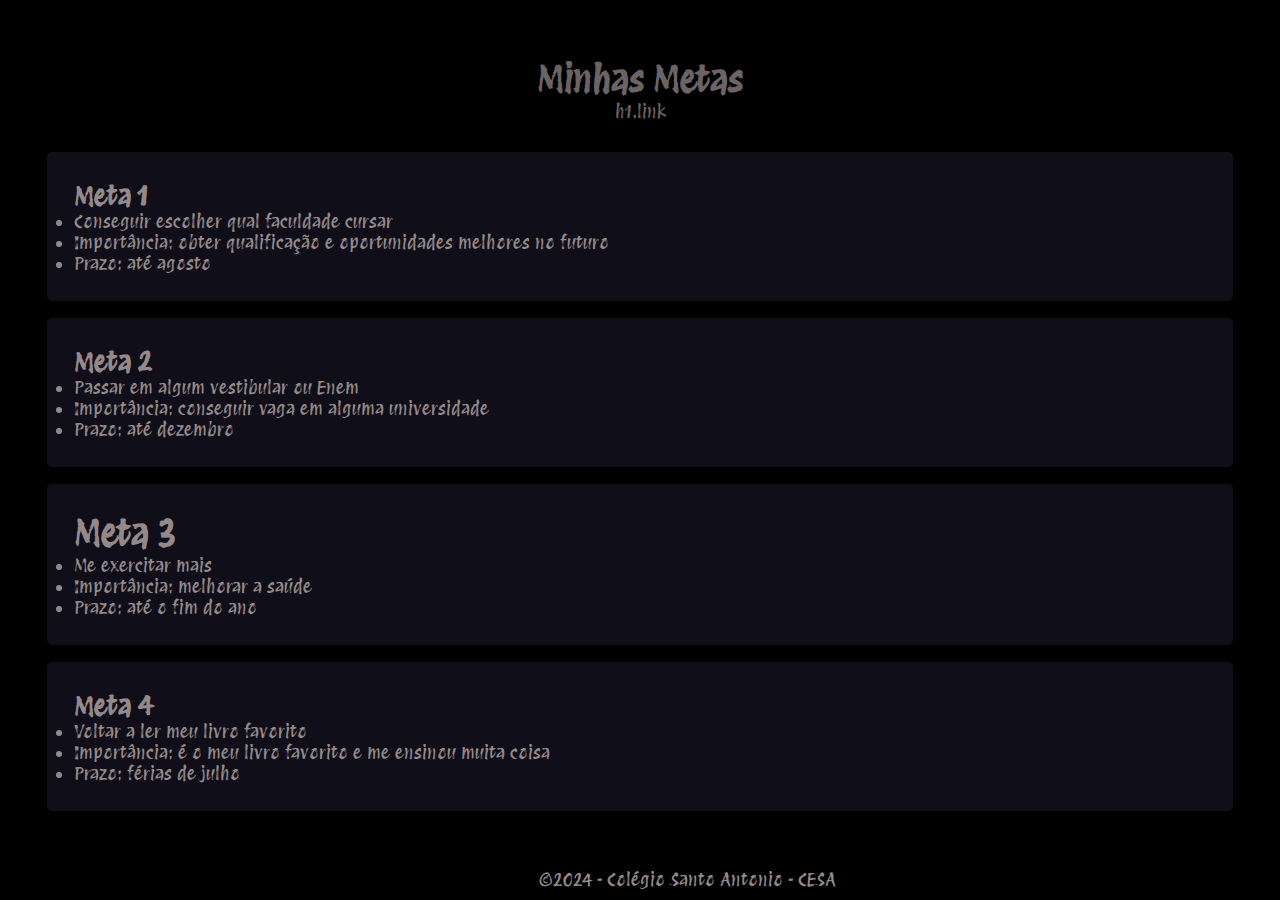
==== index.html @ 823a633f "Update index.html" ====
<!DOCTYPE html>
<html lang="pt-br">
<head>
    <meta charset="UTF-8">
    <meta name="viewport" content="width=device-width, initial-scale=1.0">
    <title>Metas 2024</title>
    <link rel="stylesheet" href="style.css">
</head>
<body>
    <header>
        <h1>Minhas Metas</h1>
        h1.link
    </header>
    <main>
        <section class="meta">
            <h2>Meta 1</h2>
            <ul>
                <li>Conseguir escolher qual faculdade cursar</li>
                <li>Importância: obter qualificação e oportunidades melhores no futuro</li>
                <li>Prazo: até agosto</li>
            </ul>
        </section>

        <section class="meta">
            <h2>Meta 2</h2>
            <ul>
                <li>Passar em algum vestibular ou Enem</li>
                <li>Importância: conseguir vaga em alguma universidade</li>
                <li>Prazo: até dezembro</li>
            </ul>
        </section>

        <section class="meta">
        <h1>Meta 3</h1>
            <ul>
                <li>Me exercitar mais</li>
                <li>Importância: melhorar a saúde</li>
                <li>Prazo: até o fim do ano</li>
            </ul>
        </section>

        <section class="meta">
        <h2>Meta 4</h2>
            <ul>
                <li>Voltar a ler meu livro favorito</li>
                <li>Importância: é o meu livro favorito e me ensinou muita coisa</li>
                <li>Prazo: férias de julho</li>
            </ul>
        </section>
    </main>
    <footer>
        <p>©2024 - Colégio Santo Antonio - CESA</p>
    </footer>
</body>
</html>
---- style.css ----
@import url('https://fonts.googleapis.com/css2?family=Protest+Revolution&display=swap');
/* Reset CSS */
* {
    margin: 0;
    padding: 0;
    box-sizing: border-box;
}

/*parte das letras e cor das metas*/
body {
    font-family:Protest Revolution ;
    font-size: 18px;
    background-color: #000000;
    color:  #948a8a;
    padding: 47px;
}

/*parte do titulo*/
header {
    background-color: #000000;
    color: #6c6464;
    padding: 10px 0;
    text-align: center;
}

main {
    padding: 20px 0;
}

/*parte dos blocos onde ficam as metas*/
.meta {
    background-color: #100e18;
    margin-bottom: 17px;
    padding: 27px;
    border-radius: 5px;
    box-shadow: 0px 0px 10px rgba(0, 0, 0, 0.1);
}

footer {
    background-color: #000000;
    color: light gray;
    text-align: center;
    padding: 10px 0;
    position: fixed;
    bottom: 0;
    width: 100%;
}
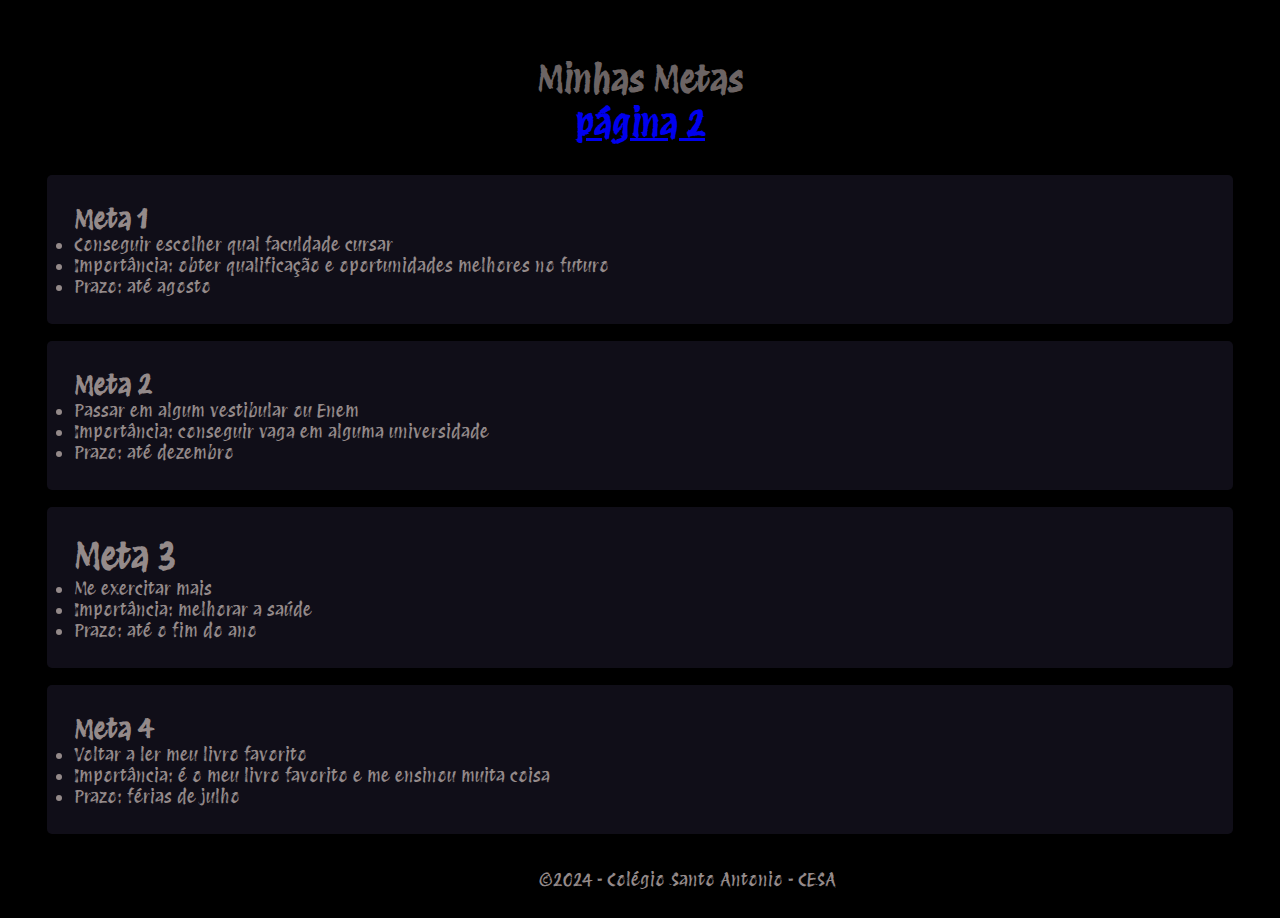
==== commit d87a13a5: "ok" ====
--- a/index.html
+++ b/index.html
@@ -9,7 +9,7 @@
 <body>
     <header>
         <h1>Minhas Metas</h1>
-        h1.link
+        <h1 class="link"><a href="metas.html">página 2</a></h1>
     </header>
     <main>
         <section class="meta">
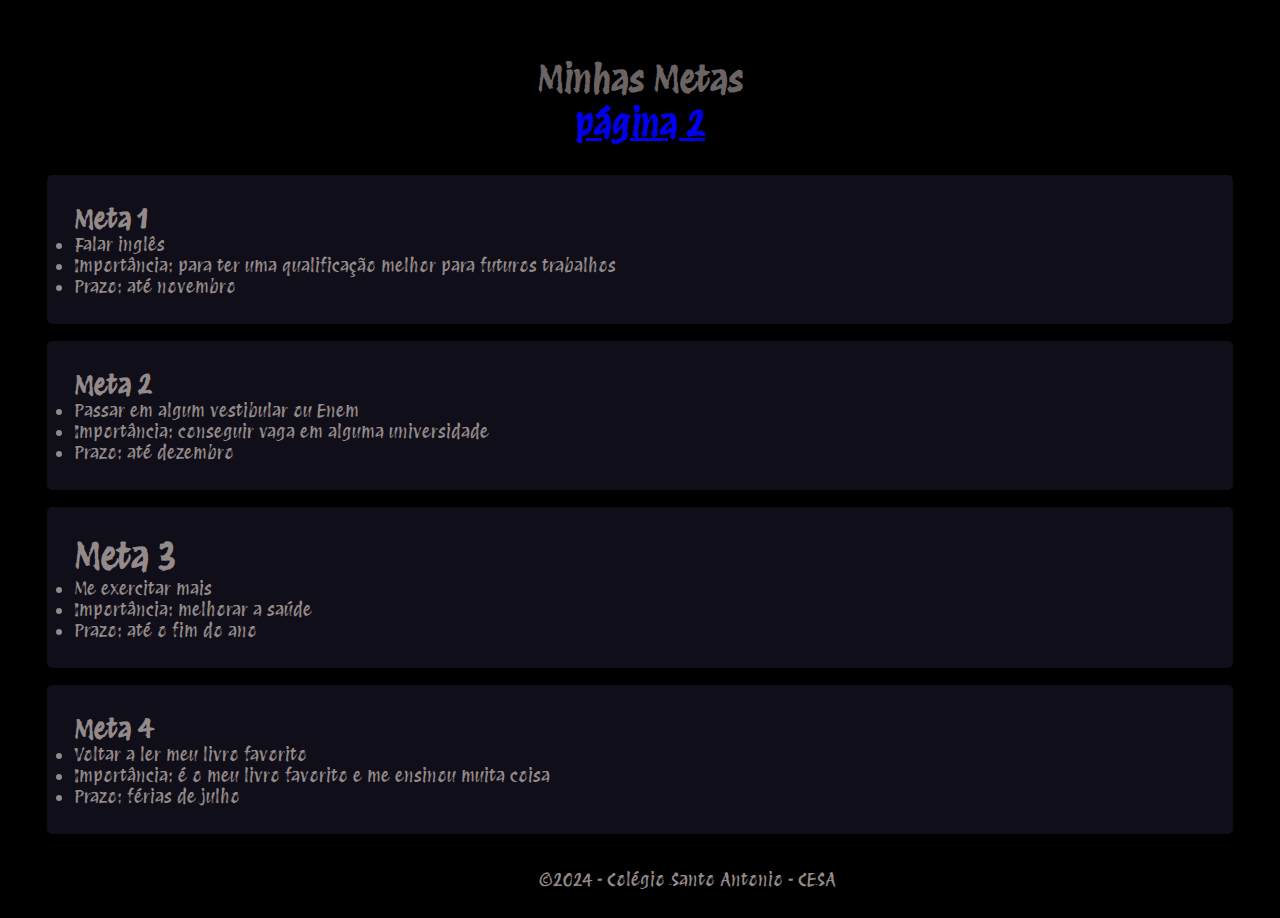
==== commit c27aea44: "ok" ====
--- a/index.html
+++ b/index.html
@@ -9,15 +9,17 @@
 <body>
     <header>
         <h1>Minhas Metas</h1>
-        <h1 class="link"><a href="metas.html">página 2</a></h1>
+        <h1 class="link">
+            <a href="metas.html">página 2</a>
+        </h1>
     </header>
     <main>
         <section class="meta">
             <h2>Meta 1</h2>
             <ul>
-                <li>Conseguir escolher qual faculdade cursar</li>
-                <li>Importância: obter qualificação e oportunidades melhores no futuro</li>
-                <li>Prazo: até agosto</li>
+                <li>Falar inglês</li>
+                <li>Importância: para ter uma qualificação melhor para futuros trabalhos</li>
+                <li>Prazo: até novembro</li>
             </ul>
         </section>
 
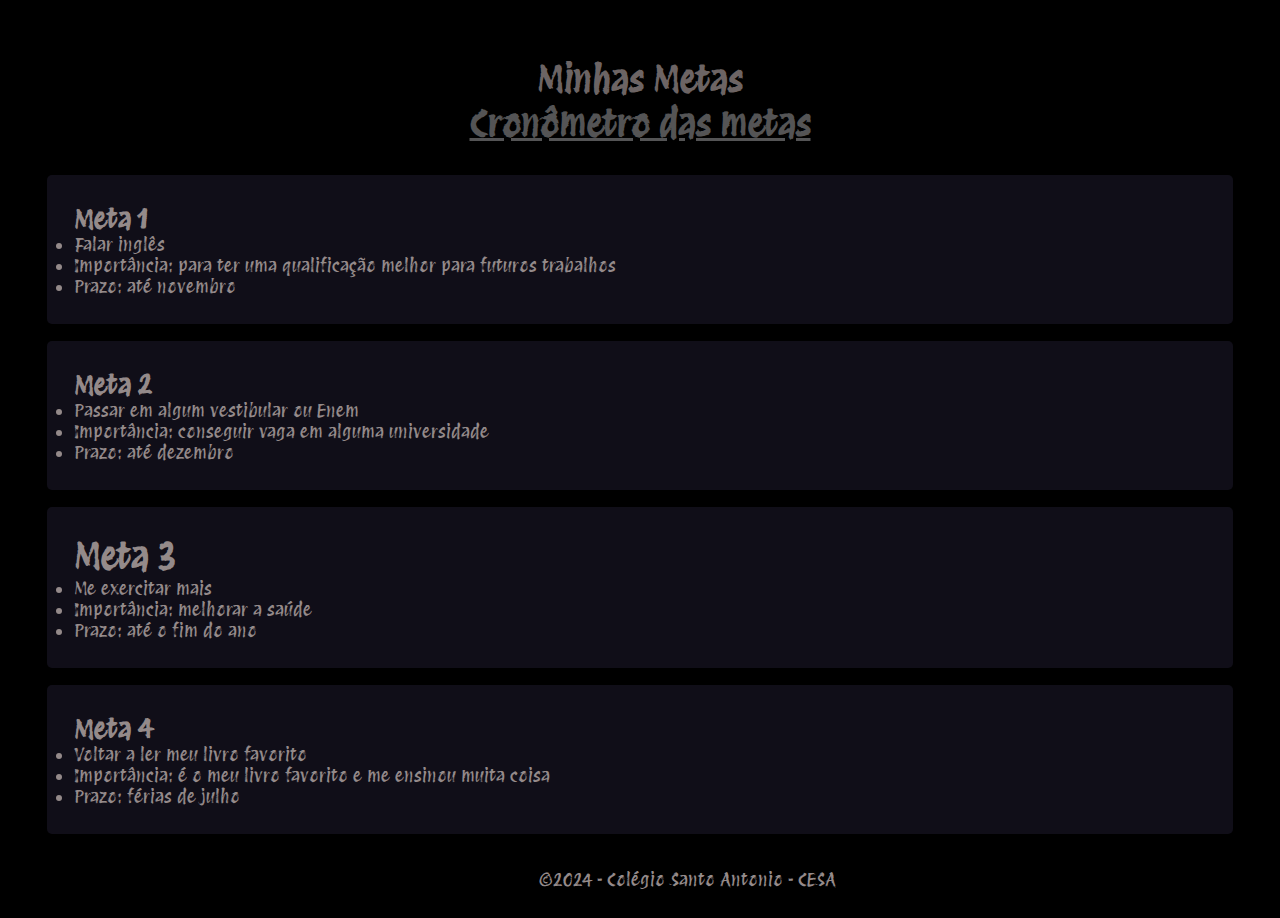
==== commit 2472a149: "ok" ====
--- a/index.html
+++ b/index.html
@@ -10,7 +10,7 @@
     <header>
         <h1>Minhas Metas</h1>
         <h1 class="link">
-            <a href="metas.html">página 2</a>
+            <a href="metas.html">Cronômetro das metas</a>
         </h1>
     </header>
     <main>
--- a/style.css
+++ b/style.css
@@ -27,6 +27,9 @@
     padding: 20px 0;
 }
 
+.link a{
+    color:#545455;
+}
 /*parte dos blocos onde ficam as metas*/
 .meta {
     background-color: #100e18;
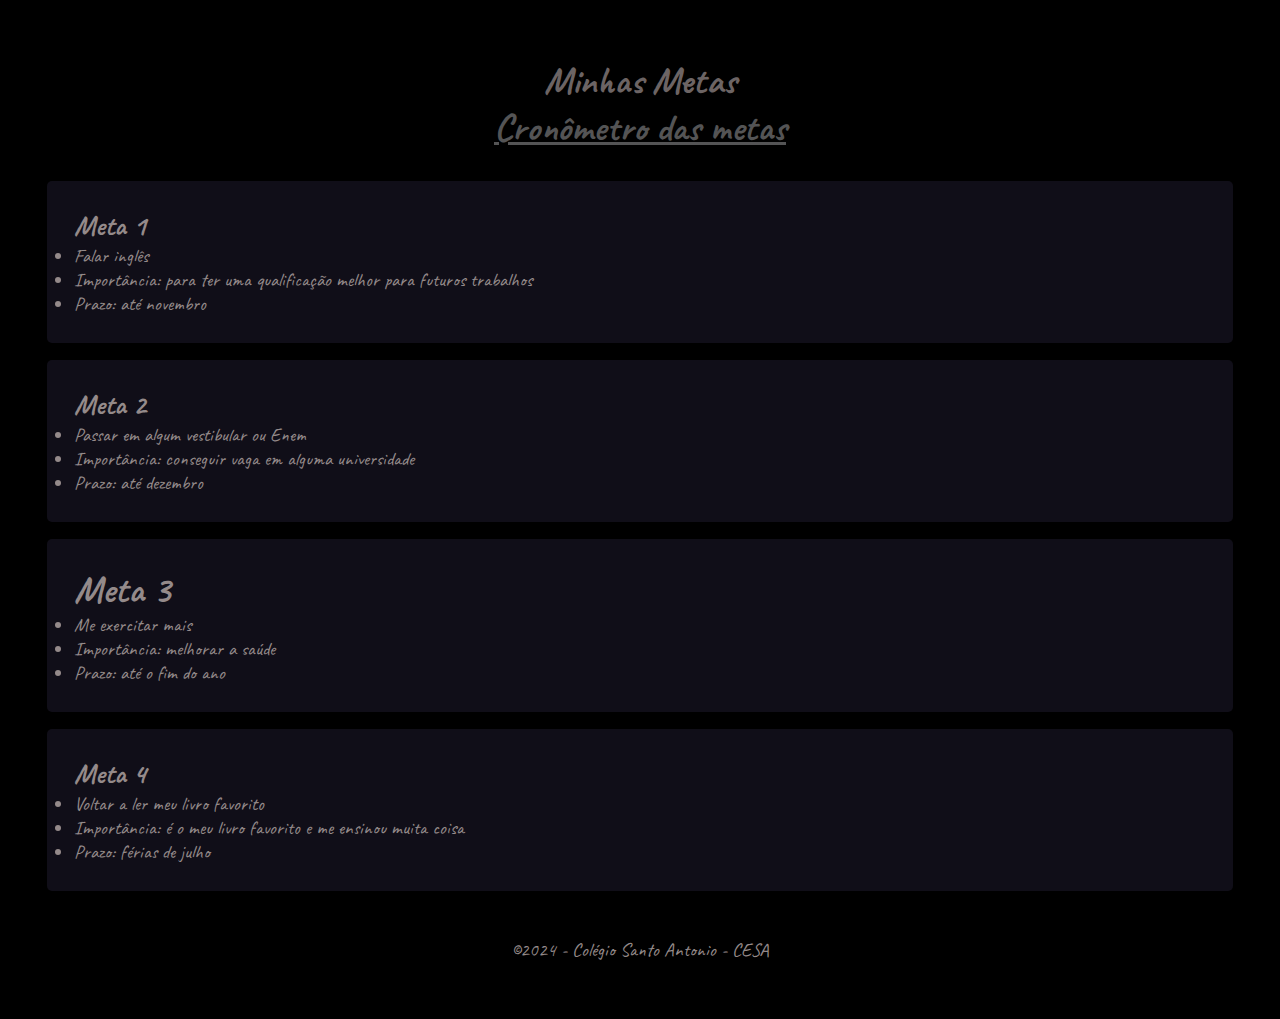
==== commit 4655ab1d: "Update index.html" ====
--- a/index.html
+++ b/index.html
@@ -54,4 +54,7 @@
         <p>©2024 - Colégio Santo Antonio - CESA</p>
     </footer>
 </body>
+        </section>
+        <script src="main.js"></script>
+</body>
 </html>
--- a/style.css
+++ b/style.css
@@ -1,4 +1,4 @@
-@import url('https://fonts.googleapis.com/css2?family=Protest+Revolution&display=swap');
+@import url('https://fonts.googleapis.com/css2?family=Caveat:wght@400..700&family=Zeyada&display=swap');
 /* Reset CSS */
 * {
     margin: 0;
@@ -8,8 +8,8 @@
 
 /*parte das letras e cor das metas*/
 body {
-    font-family:Protest Revolution ;
-    font-size: 18px;
+    font-family:Caveat ;
+    font-size: 19px;
     background-color: #000000;
     color:  #948a8a;
     padding: 47px;
@@ -44,7 +44,7 @@
     color: light gray;
     text-align: center;
     padding: 10px 0;
-    position: fixed;
+    position: flex;
     bottom: 0;
     width: 100%;
 }
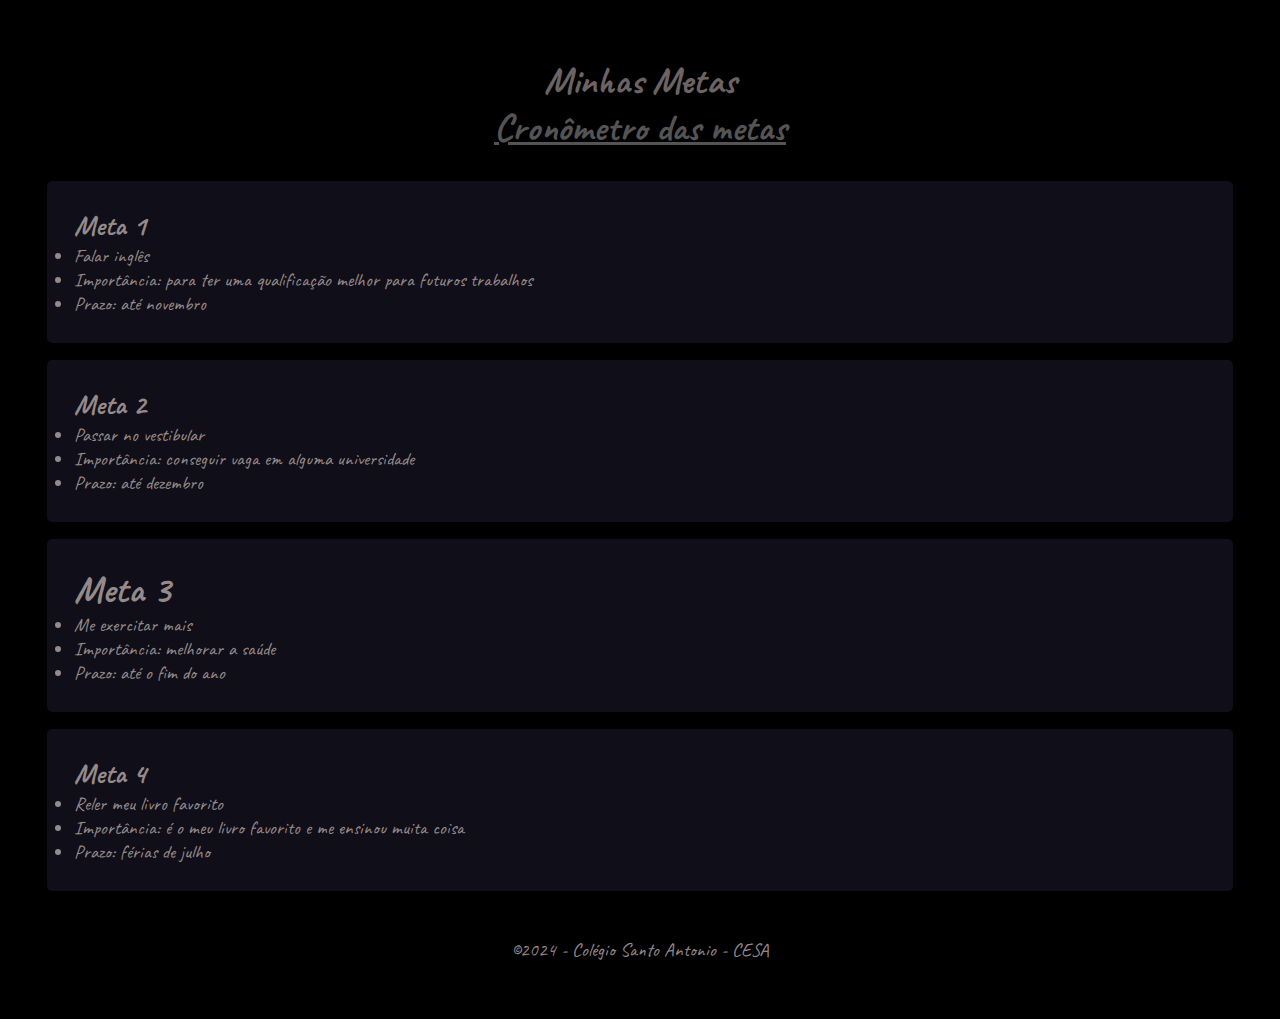
==== commit 22fbc4d1: "ok" ====
--- a/index.html
+++ b/index.html
@@ -26,7 +26,7 @@
         <section class="meta">
             <h2>Meta 2</h2>
             <ul>
-                <li>Passar em algum vestibular ou Enem</li>
+                <li>Passar no vestibular</li>
                 <li>Importância: conseguir vaga em alguma universidade</li>
                 <li>Prazo: até dezembro</li>
             </ul>
@@ -44,7 +44,7 @@
         <section class="meta">
         <h2>Meta 4</h2>
             <ul>
-                <li>Voltar a ler meu livro favorito</li>
+                <li>Reler meu livro favorito</li>
                 <li>Importância: é o meu livro favorito e me ensinou muita coisa</li>
                 <li>Prazo: férias de julho</li>
             </ul>
@@ -54,7 +54,4 @@
         <p>©2024 - Colégio Santo Antonio - CESA</p>
     </footer>
 </body>
-        </section>
-        <script src="main.js"></script>
-</body>
 </html>
